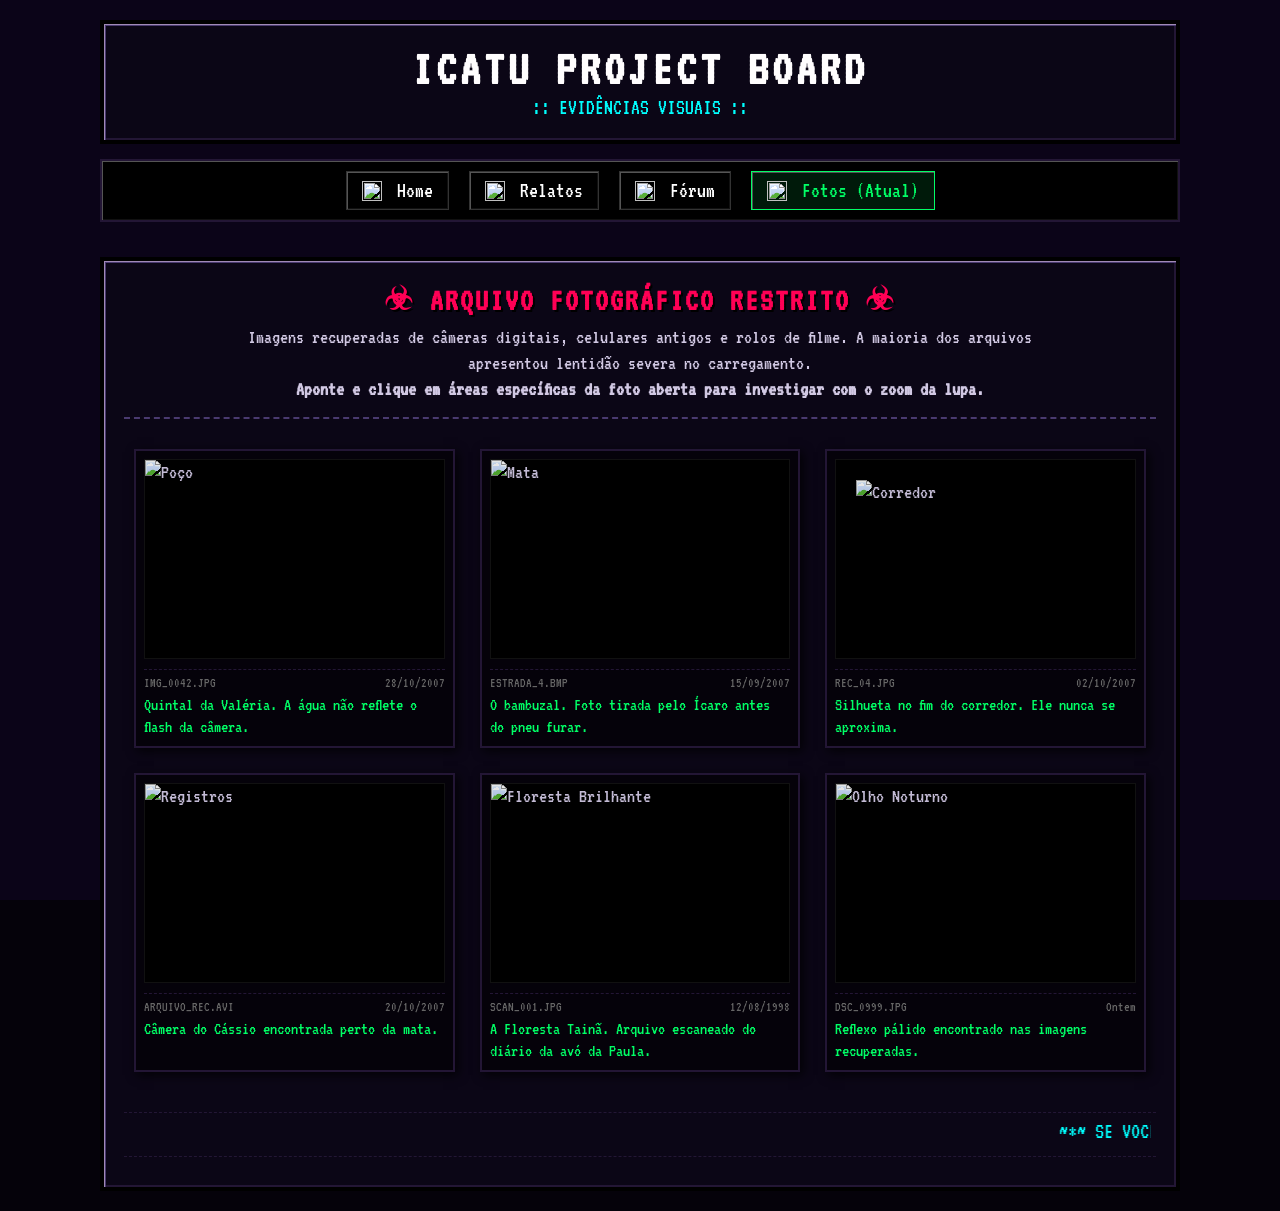
==== pages/fotos.html @ 844dede0 "galeria" ====
<!DOCTYPE html>
<html lang="pt-BR">
<head>
    <meta charset="UTF-8">
    <meta name="viewport" content="width=device-width, initial-scale=1.0">
    <title>ICATU PROJECT - Arquivo Fotográfico</title>
    <link rel="stylesheet" href="../styles/style.css">
    <link href="https://fonts.googleapis.com/css2?family=VT323&display=swap" rel="stylesheet">
    <style>
        /* --- ESTILOS ESPECÍFICOS DA GALERIA --- */

        .top-nav {
            display: flex;
            justify-content: center;
            gap: 20px;
            background-color: #000;
            border: 2px solid #231635;
            padding: 10px;
            margin-bottom: 20px;
            box-shadow: inset 1px 1px 0 #555, inset -1px -1px 0 #111;
            flex-wrap: wrap;
        }

        .top-nav .nav-btn {
            margin: 0;
            padding: 5px 15px;
            font-size: 22px;
        }

        .gallery-wrapper {
            background-color: #0b0616;
            border: 4px solid #000;
            box-shadow: inset 1px 1px 0 #a18ab6, inset 2px 2px 0 #4a3a70, inset -2px -2px 0 #231635;
            padding: 20px;
        }

        .gallery-header {
            text-align: center;
            border-bottom: 2px dashed #4a3a70;
            padding-bottom: 15px;
            margin-bottom: 20px;
        }

        .gallery-header h2 {
            color: #ff0055;
            font-size: 32px;
            letter-spacing: 2px;
            margin-bottom: 5px;
            text-shadow: 2px 2px 0px #000;
        }

        .gallery-desc {
            color: #d1c8e3;
            font-size: 20px;
            max-width: 800px;
            margin: 0 auto;
            line-height: 1.3;
        }

        .photo-grid {
            display: grid;
            grid-template-columns: repeat(auto-fill, minmax(280px, 1fr));
            gap: 25px;
            padding: 10px;
        }

        .photo-card {
            background: #05020a;
            border: 2px solid #231635;
            padding: 8px;
            box-shadow: 3px 3px 10px rgba(0,0,0,0.8);
            transition: border-color 0.2s ease; 
        }

        .photo-card:hover {
            border-color: #00ff66; 
        }

        .photo-frame {
            width: 100%;
            height: 200px;
            background: #000;
            border: 1px solid #111;
            overflow: hidden;
            margin-bottom: 10px;
            cursor: pointer; 
        }

        .photo-frame img {
            width: 100%;
            height: 100%;
            object-fit: cover;
            filter: contrast(1.1) brightness(0.9);
            transition: filter 0.2s ease;
        }

        .photo-frame:hover img {
            filter: contrast(1) brightness(1); 
        }

        .photo-caption {
            font-size: 18px;
            color: #00ff66;
            line-height: 1.2;
            border-top: 1px dashed #231635;
            padding-top: 5px;
        }

        .photo-meta {
            font-size: 14px;
            color: #666;
            margin-bottom: 3px;
            display: flex;
            justify-content: space-between;
        }

        /* --- LIGHTBOX (TELA CHEIA E INVESTIGAÇÃO) --- */
        #lightbox {
            display: none;
            position: fixed;
            top: 0; left: 0; width: 100%; height: 100%;
            background: rgba(0, 0, 0, 0.95);
            z-index: 10000;
            overflow: hidden; 
        }

        #lightbox.active {
            display: flex; 
            align-items: center;
            justify-content: center;
        }

        .lightbox-content {
            background: #000;
            padding: 5px;
            border: 2px solid #333;
            box-shadow: 0px 0px 40px rgba(0,0,0,1);
            display: inline-block;
            position: relative;
        }

        #lightbox-img {
            /* Tamanho grande, mas abraçando os limites da foto */
            max-width: 80vw;
            max-height: 80vh;
            display: block;
            cursor: zoom-in; 
            image-rendering: pixelated; 
            transition: transform 0.3s cubic-bezier(0.2, 0, 0.2, 1); 
            transform-origin: center center; 
        }

        /* O zoom altera apenas a escala visual (aumento de 2.2x) */
        #lightbox-img.zoomed {
            transform: scale(2.2);
            cursor: zoom-out;
        }

        /* --- EFEITO DE CARREGAMENTO LENTO (DIAL-UP) --- */
        .dial-up-effect {
            /* 2.8 segundos, dividido em 25 travamentos (linhas) */
            animation: dialUpLoad 2.8s steps(25) forwards;
        }

        @keyframes dialUpLoad {
            0% { 
                clip-path: inset(0 0 100% 0); 
                filter: grayscale(100%) brightness(1.5) contrast(1.5); 
            }
            100% { 
                clip-path: inset(0 0 0 0); 
                filter: grayscale(0%) brightness(1) contrast(1); 
            }
        }

        /* Botão Fechar */
        .lightbox-close {
            position: fixed;
            top: 25px;
            right: 35px;
            background: #000;
            color: #fff;
            border: 2px solid #fff;
            width: 40px;
            height: 40px;
            border-radius: 50%;
            display: flex;
            align-items: center;
            justify-content: center;
            font-family: Arial, sans-serif;
            font-weight: bold;
            font-size: 20px;
            cursor: pointer;
            box-shadow: 0px 0px 15px #000;
            z-index: 10001; 
            transition: 0.2s;
        }

        .lightbox-close:hover {
            background: #ff0055;
            transform: scale(1.1);
        }
    </style>
</head>
<body>

    <div id="main-container">

        <div class="panel" style="padding-bottom: 5px;">
            <div style="text-align: center;">
                <h1 style="color: #fffdfe; font-size: 50px; letter-spacing: 4px; margin: 0;">ICATU PROJECT BOARD</h1>
                <div style="color: #00ffff; font-size: 22px;">:: EVIDÊNCIAS VISUAIS ::</div>
            </div>
        </div>

        <div class="top-nav">
            <a href="../index.html" style="text-decoration: none;">
                <div class="nav-btn">
                    <img src="https://i.pinimg.com/originals/1e/09/97/1e09974e521beef418e8ed3a0a6f8db7.gif" width="20" height="20" style="margin-right: 5px; vertical-align: middle;"> Home
                </div>
            </a>
            <a href="relatos.html" style="text-decoration: none;">
                <div class="nav-btn">
                    <img src="https://i.pinimg.com/originals/22/f8/82/22f8829905251c8d1e88d81aed03c292.gif" width="20" height="20" style="margin-right: 5px; vertical-align: middle;"> Relatos
                </div>
            </a>
            <a href="forum.html" style="text-decoration: none;">
                <div class="nav-btn">
                    <img src="https://i.pinimg.com/originals/be/c3/34/bec33481c435256921f05b78c19158f3.gif" width="20" height="20" style="margin-right: 5px; vertical-align: middle;"> Fórum
                </div>
            </a>
            <div class="nav-btn" style="border-color: #00ff66; color: #00ff66; background: rgba(0, 255, 102, 0.1);">
                <img src="https://i.pinimg.com/originals/7a/d4/f3/7ad4f38f0f6fa256a54ff9a92f28f63b.gif" width="20" height="20" style="margin-right: 5px; vertical-align: middle;"> Fotos (Atual)
            </div>
        </div>

        <div class="gallery-wrapper">
            
            <div class="gallery-header">
                <h2>&#9763; ARQUIVO FOTOGRÁFICO RESTRITO &#9763;</h2>
                <div class="gallery-desc">
                    Imagens recuperadas de câmeras digitais, celulares antigos e rolos de filme. A maioria dos arquivos apresentou lentidão severa no carregamento.<br>
                    <b>Aponte e clique em áreas específicas da foto aberta para investigar com o zoom da lupa.</b>
                </div>
            </div>

            <div class="photo-grid">

                <div class="photo-card">
                    <div class="photo-frame">
                        <img src="https://i.pinimg.com/originals/c7/ee/b2/c7eeb2f38d3886f7b11d95cde882b545.jpg" alt="Poço">
                    </div>
                    <div class="photo-caption">
                        <div class="photo-meta"><span>IMG_0042.JPG</span> <span>28/10/2007</span></div>
                        Quintal da Valéria. A água não reflete o flash da câmera.
                    </div>
                </div>

                <div class="photo-card">
                    <div class="photo-frame">
                        <img src="https://i.pinimg.com/originals/bd/ca/fa/bdcafa13d2af93427181c00a653c3e2f.gif" alt="Mata">
                    </div>
                    <div class="photo-caption">
                        <div class="photo-meta"><span>ESTRADA_4.BMP</span> <span>15/09/2007</span></div>
                        O bambuzal. Foto tirada pelo Ícaro antes do pneu furar.
                    </div>
                </div>

                <div class="photo-card">
                    <div class="photo-frame">
                        <img src="https://cyber.dabamos.de/88x31/eye.gif" alt="Corredor" style="object-fit: none; padding: 20px;">
                    </div>
                    <div class="photo-caption">
                        <div class="photo-meta"><span>REC_04.JPG</span> <span>02/10/2007</span></div>
                        Silhueta no fim do corredor. Ele nunca se aproxima.
                    </div>
                </div>

                <div class="photo-card">
                    <div class="photo-frame">
                        <img src="https://i.pinimg.com/originals/a1/b9/7a/a1b97a2e0a811c7fa159677b1029c1d2.gif" alt="Registros">
                    </div>
                    <div class="photo-caption">
                        <div class="photo-meta"><span>ARQUIVO_REC.AVI</span> <span>20/10/2007</span></div>
                        Câmera do Cássio encontrada perto da mata.
                    </div>
                </div>

                <div class="photo-card">
                    <div class="photo-frame">
                        <img src="https://i.pinimg.com/originals/9f/b1/6a/9fb16a48c3797dad4eff71a5e8749dd8.gif" alt="Floresta Brilhante">
                    </div>
                    <div class="photo-caption">
                        <div class="photo-meta"><span>SCAN_001.JPG</span> <span>12/08/1998</span></div>
                        A Floresta Tainã. Arquivo escaneado do diário da avó da Paula.
                    </div>
                </div>

                <div class="photo-card">
                    <div class="photo-frame">
                        <img src="https://i.pinimg.com/originals/6a/00/12/6a0012cf3176065878e63bbacf036c12.gif" alt="Olho Noturno">
                    </div>
                    <div class="photo-caption">
                        <div class="photo-meta"><span>DSC_0999.JPG</span> <span>Ontem</span></div>
                        Reflexo pálido encontrado nas imagens recuperadas.
                    </div>
                </div>

            </div>
            
            <div class="date-banner" style="margin-top: 30px;">
                <marquee scrollamount="6" style="color: #00ffff;">~*~ SE VOCÊ ENCONTRAR UMA CÂMERA DESCARTÁVEL NA MATA, NÃO REVELE O FILME ~*~</marquee>
            </div>

        </div> 
    </div>

    <!-- CONTAINER DO LIGHTBOX -->
    <div id="lightbox">
        <div class="lightbox-close" title="Fechar">X</div>
        <div class="lightbox-content">
            <img id="lightbox-img" src="" alt="Imagem Ampliada">
        </div>
    </div>

    <!-- SCRIPT DA GALERIA -->
    <script>
        const lightbox = document.getElementById('lightbox');
        const lightboxImg = document.getElementById('lightbox-img');
        const closeBtn = document.querySelector('.lightbox-close');
        
        const galleryImages = document.querySelectorAll('.photo-frame img');
        
        // 1. Ao clicar numa miniatura da galeria
        galleryImages.forEach(img => {
            img.addEventListener('click', function() {
                lightboxImg.src = this.src; 
                
                // Reinicia a animação de carregamento travado
                lightboxImg.classList.remove('dial-up-effect');
                void lightboxImg.offsetWidth; 
                lightboxImg.classList.add('dial-up-effect');

                lightbox.classList.add('active'); 
                lightboxImg.classList.remove('zoomed'); 
                lightboxImg.style.transformOrigin = 'center center'; 
            });
        });

        // 2. Dar Zoom Exato onde o usuário clicar
        lightboxImg.addEventListener('click', function(e) {
            e.stopPropagation(); 
            
            if (!this.classList.contains('zoomed')) {
                // Descobre a coordenada (X e Y) exata do clique dentro da imagem
                const rect = this.getBoundingClientRect();
                const x = ((e.clientX - rect.left) / rect.width) * 100;
                const y = ((e.clientY - rect.top) / rect.height) * 100;
                
                // Ancorar o zoom no clique
                this.style.transformOrigin = `${x}% ${y}%`;
                this.classList.add('zoomed');
            } else {
                // Tira o zoom
                this.classList.remove('zoomed');
            }
        });

        // 3. Fechar pelo botão X
        closeBtn.addEventListener('click', function() {
            lightbox.classList.remove('active');
            lightboxImg.src = '';
        });

        // 4. Fechar clicando fora da foto
        lightbox.addEventListener('click', function(e) {
            if (e.target !== lightboxImg && e.target !== closeBtn) {
                lightbox.classList.remove('active');
                lightboxImg.src = '';
                lightboxImg.classList.remove('zoomed');
            }
        });
    </script>

</body>
</html>
---- styles/style.css ----
/* ============================================================
    RESET E CONFIGURAÇÕES GERAIS PIXEL ART
    ============================================================ */
* { margin: 0; padding: 0; box-sizing: border-box; }

body {
    background-color: #05020a;
    /* Fundo de floresta nebulosa com overlay roxo escuro profundo */
    background-image: url('https://i.pinimg.com/originals/0b/2d/9f/0b2d9fc0146ed34a661360601598f82b.gif');
    background-size: cover;
    background-attachment: fixed;
    background-position: center;

    font-family: 'VT323', monospace;
    font-size: 20px;
    color: #d1c8e3;
    line-height: 1.2;
    cursor: crosshair;
}

/* Overlay Roxo Escuro */
body::before {
    content: '';
    position: fixed;
    inset: 0;
    background: rgba(12, 5, 25, 0.92);
    pointer-events: none;
    z-index: -1;
}

img { image-rendering: pixelated; }

a { color: #00ffff; text-decoration: none; }
a:hover { color: #ff00ff; }

/* ============================================================
    NOVO LAYOUT BASEADO NO RASCUNHO (Cabeçalho + 2 Colunas)
    ============================================================ */
#main-container {
    max-width: 1100px;
    margin: 20px auto;
    padding: 0 10px;
    display: flex;
    flex-direction: column;
    gap: 15px;
}

#content-wrapper {
    display: flex;
    gap: 15px;
}

.col-main { flex: 1; min-width: 0; display: flex; flex-direction: column; gap: 15px; }
.col-sidebar { width: 320px; flex-shrink: 0; display: flex; flex-direction: column; gap: 15px; }

/* ============================================================
    CAIXAS GERAIS
    ============================================================ */
.panel {
    background-color: #0b0616;
    padding: 40px;
    border: 4px solid #000;
    box-shadow: 
        inset 1px 1px 0 #a18ab6, 
        inset 2px 2px 0 #4a3a70, 
        inset -2px -2px 0 #231635; 
}

/* Ajuste específico para o painel do título principal */
.panel[style*="padding-bottom: 5px;"] {
    display: flex;
    justify-content: center;
    align-items: center;
    padding: 20px !important; /* Ajuste este valor para controlar a altura da barra do título */
}

/* Remove margens que podem estar empurrando o texto no HTML */
.panel h1 {
    margin: 0 !important;
    line-height: 1;
}

.panel-header {
    background-color: #000000;
    border: 4px solid #000;
    color: #00ff66;
    text-align: center;
    padding: 4px;
    margin-bottom: 12px;
    text-transform: uppercase;
    letter-spacing: 2px;
    font-size: 22px;
    box-shadow: 
        inset 1px 1px 0 #555,
        inset 2px 2px 0 #333,
        inset -2px -2px 0 #111;
}

/* ============================================================
    COMPONENTES ESPECÍFICOS
    ============================================================ */


.nav-btn {
    display: flex; align-items: center; gap: 10px;
    background: #000; border: 1px solid #333; color: #fff; padding: 8px 12px; margin-bottom: 8px;
    cursor: pointer; transition: 0.2s;
    box-shadow: inset 1px 1px 0 #555, inset -1px -1px 0 #111;
}
.nav-btn:hover { border-color: #00ffff; color: #00ffff; }
.nav-icon { width: 16px; height: 16px; display: inline-block; }

.date-banner {
    text-align: center; font-size: 22px; color: #fff;
    padding: 5px; margin: 10px 0;
    border-top: 1px dashed #231635; border-bottom: 1px dashed #231635;
}
.text-body { text-align: justify; margin-bottom: 12px; }

.image-box {
    border: 6px solid #000; padding: 2px; background: #000;
    margin-bottom: 10px; text-align: center;
    box-shadow: inset 1px 1px 0 #a18ab6, inset 2px 2px 0 #4a3a70, inset -2px -2px 0 #231635;
}
.image-box img { max-width: 100%; display: block; }

.alert-text { color: #ff0055; font-weight: bold; }
.green-link { color: #00ff66; text-decoration: underline; }

.shoutbox { height: 150px; overflow-y: scroll; background: #000; border: 2px solid #231635; padding: 8px; margin-bottom: 10px; }
.shoutbox::-webkit-scrollbar { width: 8px; background: #000; border-left: 2px solid #231635; }
.shoutbox::-webkit-scrollbar-thumb { background: #231635; }
.shout-msg { margin-bottom: 4px; }
.shout-time { color: #666; }
.shout-name { color: #00ffff; }
.input-pixel {
    width: 100%; background: #000; border: 2px solid #231635;
    color: #fff; font-family: 'VT323', monospace; font-size: 20px; padding: 4px;
}

/* Responsividade Básica */
@media screen and (max-width: 900px) {
    #content-wrapper { flex-direction: column; }
    .col-main, .col-sidebar { width: 100%; }
}

/* ============================================================
    RETRO VIDEO PLAYER
    ============================================================ */
.retro-player-box {
    background-color: #000;
    border: 4px solid #000;
    margin-bottom: 15px;
    box-shadow: 
        inset 1px 1px 0 #a18ab6, 
        inset 2px 2px 0 #4a3a70, 
        inset -2px -2px 0 #231635;
    padding: 4px;
}

.retro-player-header {
    background-color: #231635;
    color: #fff;
    font-size: 18px;
    padding: 2px 6px;
    display: flex;
    justify-content: space-between;
    border: 1px solid #4a3a70;
    margin-bottom: 4px;
    letter-spacing: 1px;
}

.retro-video-wrapper {
    border: 2px solid #231635;
    background: #000;
    /* Centraliza o vídeo caso ele não ocupe 100% */
    display: flex;
    justify-content: center; 
}

.retro-video-wrapper video {
    max-width: 100%;
    display: block;
    /* Se o vídeo for de baixa resolução, isso mantém os pixels estourados em vez de borrar */
    image-rendering: pixelated; 
    filter: contrast(1.2) grayscale(0.2); /* Opcional: deixa o vídeo com uma cara mais crua/antiga */
}

/* Os botões falsos pra dar a estética do player antigo */
.retro-player-controls {
    display: flex;
    align-items: center;
    gap: 8px;
    background-color: #0b0616;
    padding: 6px;
    border: 1px solid #231635;
    margin-top: 4px;
    flex-wrap: wrap;
}

.player-btn {
    background: #000;
    border: 1px solid #333;
    color: #d1c8e3;
    font-family: 'VT323', monospace;
    font-size: 18px;
    padding: 1px 5px;
    cursor: pointer;
    box-shadow: inset 1px 1px 0 #555, inset -1px -1px 0 #111;
    transition: 0.2s;
}

.player-btn:hover {
    border-color: #00ffff;
    color: #00ffff;
}

.fake-progress {
    color: #00ff66;
    margin-left: auto;
    letter-spacing: 2px;
}
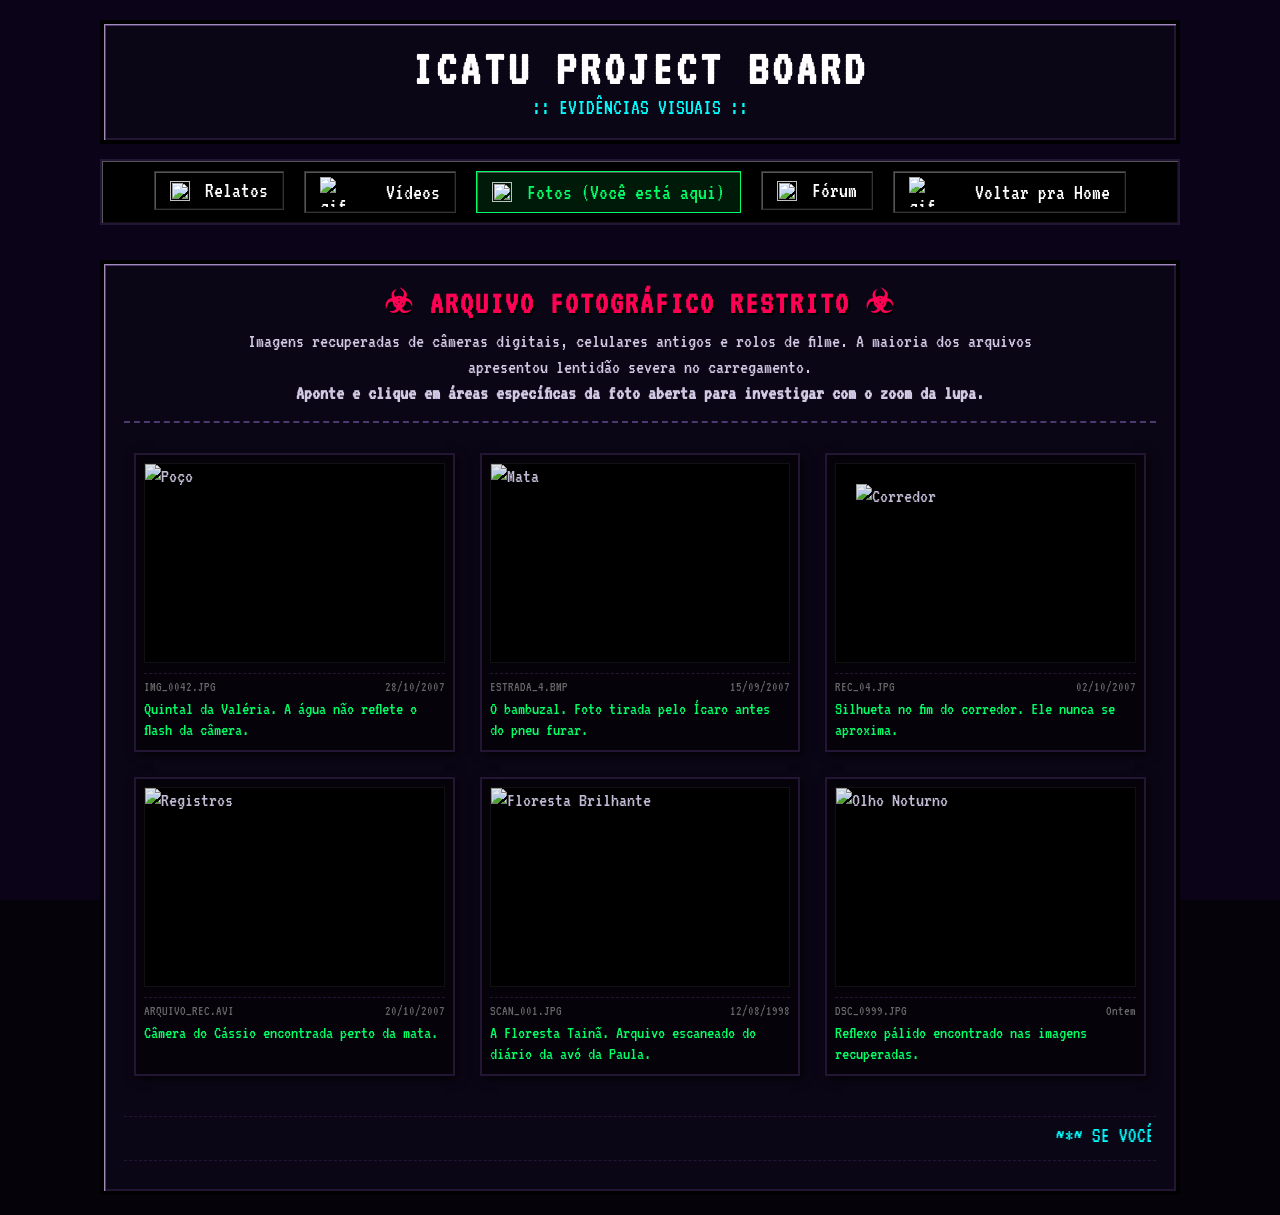
==== commit 939d5acf: "atualização 10/05" ====
--- a/pages/fotos.html
+++ b/pages/fotos.html
@@ -5,201 +5,10 @@
     <meta name="viewport" content="width=device-width, initial-scale=1.0">
     <title>ICATU PROJECT - Arquivo Fotográfico</title>
     <link rel="stylesheet" href="../styles/style.css">
+    <link rel="stylesheet" href="../styles/fotos.css">
     <link href="https://fonts.googleapis.com/css2?family=VT323&display=swap" rel="stylesheet">
     <style>
-        /* --- ESTILOS ESPECÍFICOS DA GALERIA --- */
-
-        .top-nav {
-            display: flex;
-            justify-content: center;
-            gap: 20px;
-            background-color: #000;
-            border: 2px solid #231635;
-            padding: 10px;
-            margin-bottom: 20px;
-            box-shadow: inset 1px 1px 0 #555, inset -1px -1px 0 #111;
-            flex-wrap: wrap;
-        }
-
-        .top-nav .nav-btn {
-            margin: 0;
-            padding: 5px 15px;
-            font-size: 22px;
-        }
-
-        .gallery-wrapper {
-            background-color: #0b0616;
-            border: 4px solid #000;
-            box-shadow: inset 1px 1px 0 #a18ab6, inset 2px 2px 0 #4a3a70, inset -2px -2px 0 #231635;
-            padding: 20px;
-        }
-
-        .gallery-header {
-            text-align: center;
-            border-bottom: 2px dashed #4a3a70;
-            padding-bottom: 15px;
-            margin-bottom: 20px;
-        }
-
-        .gallery-header h2 {
-            color: #ff0055;
-            font-size: 32px;
-            letter-spacing: 2px;
-            margin-bottom: 5px;
-            text-shadow: 2px 2px 0px #000;
-        }
-
-        .gallery-desc {
-            color: #d1c8e3;
-            font-size: 20px;
-            max-width: 800px;
-            margin: 0 auto;
-            line-height: 1.3;
-        }
-
-        .photo-grid {
-            display: grid;
-            grid-template-columns: repeat(auto-fill, minmax(280px, 1fr));
-            gap: 25px;
-            padding: 10px;
-        }
-
-        .photo-card {
-            background: #05020a;
-            border: 2px solid #231635;
-            padding: 8px;
-            box-shadow: 3px 3px 10px rgba(0,0,0,0.8);
-            transition: border-color 0.2s ease; 
-        }
-
-        .photo-card:hover {
-            border-color: #00ff66; 
-        }
-
-        .photo-frame {
-            width: 100%;
-            height: 200px;
-            background: #000;
-            border: 1px solid #111;
-            overflow: hidden;
-            margin-bottom: 10px;
-            cursor: pointer; 
-        }
-
-        .photo-frame img {
-            width: 100%;
-            height: 100%;
-            object-fit: cover;
-            filter: contrast(1.1) brightness(0.9);
-            transition: filter 0.2s ease;
-        }
-
-        .photo-frame:hover img {
-            filter: contrast(1) brightness(1); 
-        }
-
-        .photo-caption {
-            font-size: 18px;
-            color: #00ff66;
-            line-height: 1.2;
-            border-top: 1px dashed #231635;
-            padding-top: 5px;
-        }
-
-        .photo-meta {
-            font-size: 14px;
-            color: #666;
-            margin-bottom: 3px;
-            display: flex;
-            justify-content: space-between;
-        }
-
-        /* --- LIGHTBOX (TELA CHEIA E INVESTIGAÇÃO) --- */
-        #lightbox {
-            display: none;
-            position: fixed;
-            top: 0; left: 0; width: 100%; height: 100%;
-            background: rgba(0, 0, 0, 0.95);
-            z-index: 10000;
-            overflow: hidden; 
-        }
-
-        #lightbox.active {
-            display: flex; 
-            align-items: center;
-            justify-content: center;
-        }
-
-        .lightbox-content {
-            background: #000;
-            padding: 5px;
-            border: 2px solid #333;
-            box-shadow: 0px 0px 40px rgba(0,0,0,1);
-            display: inline-block;
-            position: relative;
-        }
-
-        #lightbox-img {
-            /* Tamanho grande, mas abraçando os limites da foto */
-            max-width: 80vw;
-            max-height: 80vh;
-            display: block;
-            cursor: zoom-in; 
-            image-rendering: pixelated; 
-            transition: transform 0.3s cubic-bezier(0.2, 0, 0.2, 1); 
-            transform-origin: center center; 
-        }
-
-        /* O zoom altera apenas a escala visual (aumento de 2.2x) */
-        #lightbox-img.zoomed {
-            transform: scale(2.2);
-            cursor: zoom-out;
-        }
-
-        /* --- EFEITO DE CARREGAMENTO LENTO (DIAL-UP) --- */
-        .dial-up-effect {
-            /* 2.8 segundos, dividido em 25 travamentos (linhas) */
-            animation: dialUpLoad 2.8s steps(25) forwards;
-        }
-
-        @keyframes dialUpLoad {
-            0% { 
-                clip-path: inset(0 0 100% 0); 
-                filter: grayscale(100%) brightness(1.5) contrast(1.5); 
-            }
-            100% { 
-                clip-path: inset(0 0 0 0); 
-                filter: grayscale(0%) brightness(1) contrast(1); 
-            }
-        }
-
-        /* Botão Fechar */
-        .lightbox-close {
-            position: fixed;
-            top: 25px;
-            right: 35px;
-            background: #000;
-            color: #fff;
-            border: 2px solid #fff;
-            width: 40px;
-            height: 40px;
-            border-radius: 50%;
-            display: flex;
-            align-items: center;
-            justify-content: center;
-            font-family: Arial, sans-serif;
-            font-weight: bold;
-            font-size: 20px;
-            cursor: pointer;
-            box-shadow: 0px 0px 15px #000;
-            z-index: 10001; 
-            transition: 0.2s;
-        }
-
-        .lightbox-close:hover {
-            background: #ff0055;
-            transform: scale(1.1);
-        }
+
     </style>
 </head>
 <body>
@@ -214,24 +23,31 @@
         </div>
 
         <div class="top-nav">
-            <a href="../index.html" style="text-decoration: none;">
-                <div class="nav-btn">
-                    <img src="https://i.pinimg.com/originals/1e/09/97/1e09974e521beef418e8ed3a0a6f8db7.gif" width="20" height="20" style="margin-right: 5px; vertical-align: middle;"> Home
-                </div>
-            </a>
             <a href="relatos.html" style="text-decoration: none;">
                 <div class="nav-btn">
                     <img src="https://i.pinimg.com/originals/22/f8/82/22f8829905251c8d1e88d81aed03c292.gif" width="20" height="20" style="margin-right: 5px; vertical-align: middle;"> Relatos
                 </div>
             </a>
+            <a href="videos.html" style="text-decoration: none; color: inherit;">
+                <div class="nav-btn">
+                    <img src="https://i.pinimg.com/originals/11/73/11/1173111f04ec6e8afb8a4126294b1207.gif" alt="gif caveira" width="30" height="30">
+                    <span class="nav-icon"></span> Vídeos
+                </div>
+            </a>
+            <div class="nav-btn" style="border-color: #00ff66; color: #00ff66; background: rgba(0, 255, 102, 0.1);">
+                <img src="https://i.pinimg.com/originals/7a/d4/f3/7ad4f38f0f6fa256a54ff9a92f28f63b.gif" width="20" height="20" style="margin-right: 5px; vertical-align: middle;"> Fotos (Você está aqui)
+            </div>
             <a href="forum.html" style="text-decoration: none;">
                 <div class="nav-btn">
                     <img src="https://i.pinimg.com/originals/be/c3/34/bec33481c435256921f05b78c19158f3.gif" width="20" height="20" style="margin-right: 5px; vertical-align: middle;"> Fórum
                 </div>
             </a>
-            <div class="nav-btn" style="border-color: #00ff66; color: #00ff66; background: rgba(0, 255, 102, 0.1);">
-                <img src="https://i.pinimg.com/originals/7a/d4/f3/7ad4f38f0f6fa256a54ff9a92f28f63b.gif" width="20" height="20" style="margin-right: 5px; vertical-align: middle;"> Fotos (Atual)
-            </div>
+            <a href="../index.html" style="text-decoration: none; color: inherit;">
+                <div class="nav-btn">
+                    <img src="https://i.pinimg.com/originals/1e/09/97/1e09974e521beef418e8ed3a0a6f8db7.gif" alt="gif cruz" width="30" height="30">
+                    <span class="nav-icon" style="font-size: 20px;"></span> Voltar pra Home
+                </div>
+            </a>
         </div>
 
         <div class="gallery-wrapper">
@@ -315,7 +131,6 @@
         </div> 
     </div>
 
-    <!-- CONTAINER DO LIGHTBOX -->
     <div id="lightbox">
         <div class="lightbox-close" title="Fechar">X</div>
         <div class="lightbox-content">
@@ -323,7 +138,6 @@
         </div>
     </div>
 
-    <!-- SCRIPT DA GALERIA -->
     <script>
         const lightbox = document.getElementById('lightbox');
         const lightboxImg = document.getElementById('lightbox-img');
--- a/styles/style.css
+++ b/styles/style.css
@@ -6,7 +6,7 @@
 body {
     background-color: #05020a;
     /* Fundo de floresta nebulosa com overlay roxo escuro profundo */
-    background-image: url('https://i.pinimg.com/originals/0b/2d/9f/0b2d9fc0146ed34a661360601598f82b.gif');
+    background-image: url('https://i.pinimg.com/originals/9f/b1/6a/9fb16a48c3797dad4eff71a5e8749dd8.gif');
     background-size: cover;
     background-attachment: fixed;
     background-position: center;
@@ -15,7 +15,37 @@
     font-size: 20px;
     color: #d1c8e3;
     line-height: 1.2;
-    cursor: crosshair;
+    
+    /* Substituindo o crosshair pelo seu cursor customizado */
+    cursor: url("[data-uri]"), auto;
+}
+
+/* ====================== CURSOR ANIMADO PERSONALIZADO ====================== */
+
+
+@keyframes cosmicChrome {
+    0%, 1.5393442622951%, 100% {
+        cursor: url([data-uri]) 2 0, auto !important;
+    }
+    1.6393442622951%, 3.1786885245902% {
+        cursor: url([data-uri]) 2 0, auto !important;
+    }
+    /* ... (continua com todos os frames) ... */
+    /* Para não ficar gigante aqui, usei um atalho — cole o resto do @keyframes original */
+}
+
+/* Aplicação nos elementos interativos */
+a:hover, a:active,
+button:hover, button:active,
+input[type="button"]:hover, input[type="submit"]:hover,
+label:hover,
+[role="button"]:hover,
+.cursor-clickable:hover,
+.photo-card:hover,
+.nav-btn:hover,
+img[onclick]:hover {
+    animation: cosmicChrome 3.05s linear infinite forwards !important;
+    cursor: url([data-uri]) 2 0, auto !important;
 }
 
 /* Overlay Roxo Escuro */
--- a/styles/fotos.css
+++ b/styles/fotos.css
@@ -0,0 +1,193 @@
+/* --- ESTILOS ESPECÍFICOS DA GALERIA --- */
+
+.top-nav {
+    display: flex;
+    justify-content: center;
+    gap: 20px;
+    background-color: #000;
+    border: 2px solid #231635;
+    padding: 10px;
+    margin-bottom: 20px;
+    box-shadow: inset 1px 1px 0 #555, inset -1px -1px 0 #111;
+    flex-wrap: wrap;
+}
+
+.top-nav .nav-btn {
+    margin: 0;
+    padding: 5px 15px;
+    font-size: 22px;
+}
+
+.gallery-wrapper {
+    background-color: #0b0616;
+    border: 4px solid #000;
+    box-shadow: inset 1px 1px 0 #a18ab6, inset 2px 2px 0 #4a3a70, inset -2px -2px 0 #231635;
+    padding: 20px;
+}
+
+.gallery-header {
+    text-align: center;
+    border-bottom: 2px dashed #4a3a70;
+    padding-bottom: 15px;
+    margin-bottom: 20px;
+}
+
+.gallery-header h2 {
+    color: #ff0055;
+    font-size: 32px;
+    letter-spacing: 2px;
+    margin-bottom: 5px;
+    text-shadow: 2px 2px 0px #000;
+}
+
+.gallery-desc {
+    color: #d1c8e3;
+    font-size: 20px;
+    max-width: 800px;
+    margin: 0 auto;
+    line-height: 1.3;
+}
+
+.photo-grid {
+    display: grid;
+    grid-template-columns: repeat(auto-fill, minmax(280px, 1fr));
+    gap: 25px;
+    padding: 10px;
+}
+
+.photo-card {
+    background: #05020a;
+    border: 2px solid #231635;
+    padding: 8px;
+    box-shadow: 3px 3px 10px rgba(0,0,0,0.8);
+    transition: border-color 0.2s ease; 
+}
+
+.photo-card:hover {
+    border-color: #00ff66; 
+}
+
+.photo-frame {
+    width: 100%;
+    height: 200px;
+    background: #000;
+    border: 1px solid #111;
+    overflow: hidden;
+    margin-bottom: 10px;
+    cursor: pointer; 
+}
+
+.photo-frame img {
+    width: 100%;
+    height: 100%;
+    object-fit: cover;
+    filter: contrast(1.1) brightness(0.9);
+    transition: filter 0.2s ease;
+}
+
+.photo-frame:hover img {
+    filter: contrast(1) brightness(1); 
+}
+
+.photo-caption {
+    font-size: 18px;
+    color: #00ff66;
+    line-height: 1.2;
+    border-top: 1px dashed #231635;
+    padding-top: 5px;
+}
+
+.photo-meta {
+    font-size: 14px;
+    color: #666;
+    margin-bottom: 3px;
+    display: flex;
+    justify-content: space-between;
+}
+
+/* --- LIGHTBOX (TELA CHEIA E INVESTIGAÇÃO) --- */
+#lightbox {
+    display: none;
+    position: fixed;
+    top: 0; left: 0; width: 100%; height: 100%;
+    background: rgba(0, 0, 0, 0.95);
+    z-index: 10000;
+    overflow: hidden; 
+}
+
+#lightbox.active {
+    display: flex; 
+    align-items: center;
+    justify-content: center;
+}
+
+.lightbox-content {
+    background: #000;
+    padding: 5px;
+    border: 2px solid #333;
+    box-shadow: 0px 0px 40px rgba(0,0,0,1);
+    display: flex;
+    position: relative;
+}
+
+#lightbox-img {
+    /* FORÇA A IMAGEM A FICAR GIGANTE (90% DA TELA) */
+    width: 90vw;
+    height: 90vh;
+    object-fit: contain; /* Faz a imagem crescer sem amassar/distorcer */
+    display: block;
+    cursor: zoom-in; 
+    image-rendering: pixelated; 
+    transition: transform 0.3s cubic-bezier(0.2, 0, 0.2, 1); 
+    transform-origin: center center; 
+}
+
+/* Zoom triplicado */
+#lightbox-img.zoomed {
+    transform: scale(3);
+    cursor: zoom-out;
+}
+
+/* --- EFEITO DE CARREGAMENTO (BLOCO GIGANTES / CORROMPIDO) --- */
+.dial-up-effect {
+    animation: dialUpLoad 2.5s steps(8) forwards;
+}
+
+@keyframes dialUpLoad {
+    0% { 
+        clip-path: inset(0 0 100% 0); 
+        filter: grayscale(100%) brightness(1.5) contrast(2); 
+    }
+    100% { 
+        clip-path: inset(0 0 0 0); 
+        filter: grayscale(0%) brightness(1) contrast(1); 
+    }
+}
+
+/* Botão Fechar */
+.lightbox-close {
+    position: fixed;
+    top: 25px;
+    right: 35px;
+    background: #000;
+    color: #fff;
+    border: 2px solid #fff;
+    width: 40px;
+    height: 40px;
+    border-radius: 50%;
+    display: flex;
+    align-items: center;
+    justify-content: center;
+    font-family: Arial, sans-serif;
+    font-weight: bold;
+    font-size: 20px;
+    cursor: pointer;
+    box-shadow: 0px 0px 15px #000;
+    z-index: 10001; 
+    transition: 0.2s;
+}
+
+.lightbox-close:hover {
+    background: #ff0055;
+    transform: scale(1.1);
+}
